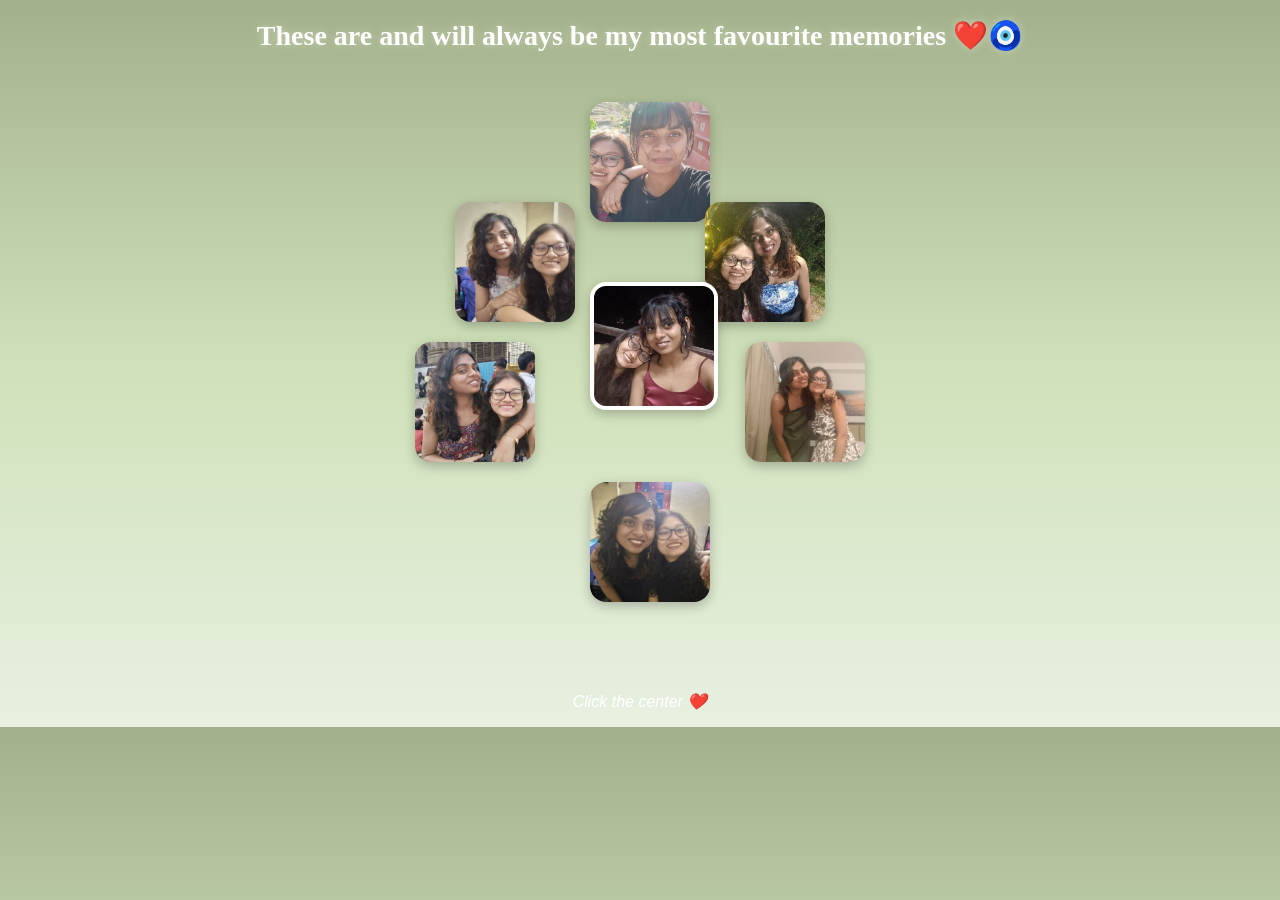
==== memories.html @ 4640cc7f "Update memories.html" ====
<!DOCTYPE html>
<html>

<head>
<title>Memories 📸</title>
<link rel="stylesheet" href="style.css">
</head>

<body>

<audio id="memoryMusic" loop>
<source src="assets/music/nothing.mp3" type="audio/mpeg">
</audio>

<h1 class="memory-title">These are and will always be my most favourite memories ❤️🧿</h1>

<div class="heart-gallery">

<img src="assets/music/1.jpeg.jpeg" class="heart-photo p1 crop-one">
<img src="assets/music/2.jpeg.jpeg" class="heart-photo p2">
<img src="assets/music/3.jpeg.jpeg" class="heart-photo p3">
<img src="assets/music/4.jpeg.jpeg" class="heart-photo p4">

<img src="assets/music/5.jpeg.jpeg" class="heart-photo center" onclick="showWall()">

<img src="assets/music/6.jpeg.jpeg" class="heart-photo p5">
<img src="assets/music/7.jpeg.jpeg" class="heart-photo p6">

</div>

<p class="click-text">Click the center ❤️</p>

<div id="photoWall">

<div class="string-row">

<div class="polaroid">
<img src="assets/music/8.jpeg.jpeg">
<p>One of those moments that stayed.</p>
</div>

<div class="polaroid">
<img src="assets/music/9.jpeg.jpeg" class="crop-nine-final">
</div>

<div class="polaroid">
<img src="assets/music/10.jpeg.jpeg">
<p>I still remember how light this felt.</p>
</div>

<div class="polaroid">
<img src="assets/music/11.jpeg.jpeg">
</div>

<div class="polaroid">
<img src="assets/music/12.jpeg.jpeg">
</div>

</div>

<div class="string-row">

<div class="polaroid">
<img src="assets/music/13.jpeg.jpeg">
<p>This had to be here.</p>
</div>

<div class="polaroid">
<img src="assets/music/14.jpeg.jpeg">
</div>

<div class="polaroid">
<img src="assets/music/15.jpeg.jpeg">
</div>

<div class="polaroid">
<img src="assets/music/16.jpeg.jpeg" class="crop-sixteen">
<p>No particular reason, still important.</p>
</div>

<div class="polaroid">
<img src="assets/music/17.jpeg.jpeg" class="crop-down">
</div>

<div class="polaroid">
<img src="assets/music/18.jpeg.jpeg">
</div>

<div class="polaroid">
<img src="assets/music/19.jpeg.jpeg">
<p>And this too.</p>
</div>

</div>

</div>

<script>
function showWall(){

document.getElementById("photoWall").classList.add("show");

const music = document.getElementById("memoryMusic");

music.currentTime = 0;
music.play();

}
</script>

</body>

</html>
---- style.css ----
body{
font-family:Arial;
text-align:center;
background:linear-gradient(180deg,#A3B18A,#CFE1B9,#E8F0E1);
color:white;
margin:0;
padding:0;
}

.landing-container{
margin-top:70px;
}

h1{
font-size:58px;
font-family:'Playfair Display', serif;
color:white;
text-shadow:0 0 10px rgba(255,255,255,0.35);
}

.message{
font-size:22px;
line-height:1.6;
max-width:600px;
margin:auto;
font-style:italic;
}

.cake{
font-size:90px;
cursor:pointer;
margin:35px;
transition:0.3s;
}

.cake:hover{
transform:scale(1.08);
}

#wishText{
opacity:0;
font-size:26px;
transition:1s;
font-style:italic;
}

#wishText.show{
opacity:1;
}

.buttons{
margin-top:35px;
}

button{
font-size:28px;
padding:14px 28px;
margin:12px;
cursor:pointer;
border:none;
border-radius:14px;
background:white;
color:#556B4F;
transition:0.3s;
}

button:hover{
transform:scale(1.08);
background:#f7f7f7;
}
/* memories page */

.memory-title{
font-size:28px;
white-space:nowrap;
margin-bottom:30px;
}

/* heart */

.heart-gallery{
position:relative;
width:520px;
height:560px;
margin:40px auto;
}

.heart-photo{
width:120px;
height:120px;
object-fit:cover;
border-radius:16px;
position:absolute;
box-shadow:0 4px 12px rgba(0,0,0,0.25);
}

/* true heart */

.p1{
top:10px;
left:210px;
}

.p2{
top:110px;
left:75px;
}

.p3{
top:110px;
right:75px;
}

.p4{
top:250px;
left:35px;
}

.center{
top:190px;
left:210px;
cursor:pointer;
border:4px solid white;
transition:0.3s;
}

.center:hover{
transform:scale(1.08);
}

.p5{
top:250px;
right:35px;
}

.p6{
top:390px;
left:210px;
}

.click-text{
font-style:italic;
margin-top:10px;
}

/* hidden wall */

#photoWall{
display:none;
opacity:0;
transition:1s;
margin-top:70px;
}

#photoWall.show{
display:block;
opacity:1;
}

/* strings */

.string-row{
display:flex;
justify-content:center;
gap:25px;
margin:55px 0;
position:relative;
}

.string-row::before{
content:"";
position:absolute;
top:-20px;
left:5%;
width:90%;
height:2px;
background:rgba(255,255,255,0.7);
}

/* polaroids */

.polaroid{
background:white;
padding:10px;
padding-bottom:20px;
border-radius:6px;
box-shadow:0 8px 18px rgba(0,0,0,0.18);
width:140px;
position:relative;
}

.polaroid::before{
content:"❤️";
position:absolute;
top:-18px;
left:50%;
transform:translateX(-50%);
font-size:16px;
}

.polaroid:nth-child(odd){
transform:rotate(-4deg);
}

.polaroid:nth-child(even){
transform:rotate(4deg);
}

.polaroid img{
width:100%;
height:140px;
object-fit:cover;
}

/* crop fixes */

.crop-down{
object-position:center 45%;
}

.crop-nine{
object-position:center 75%;
}

.crop-one{
object-position:center 35%;
}

.polaroid p{
font-size:14px;
font-style:italic;
color:#333;
margin-top:8px;
}
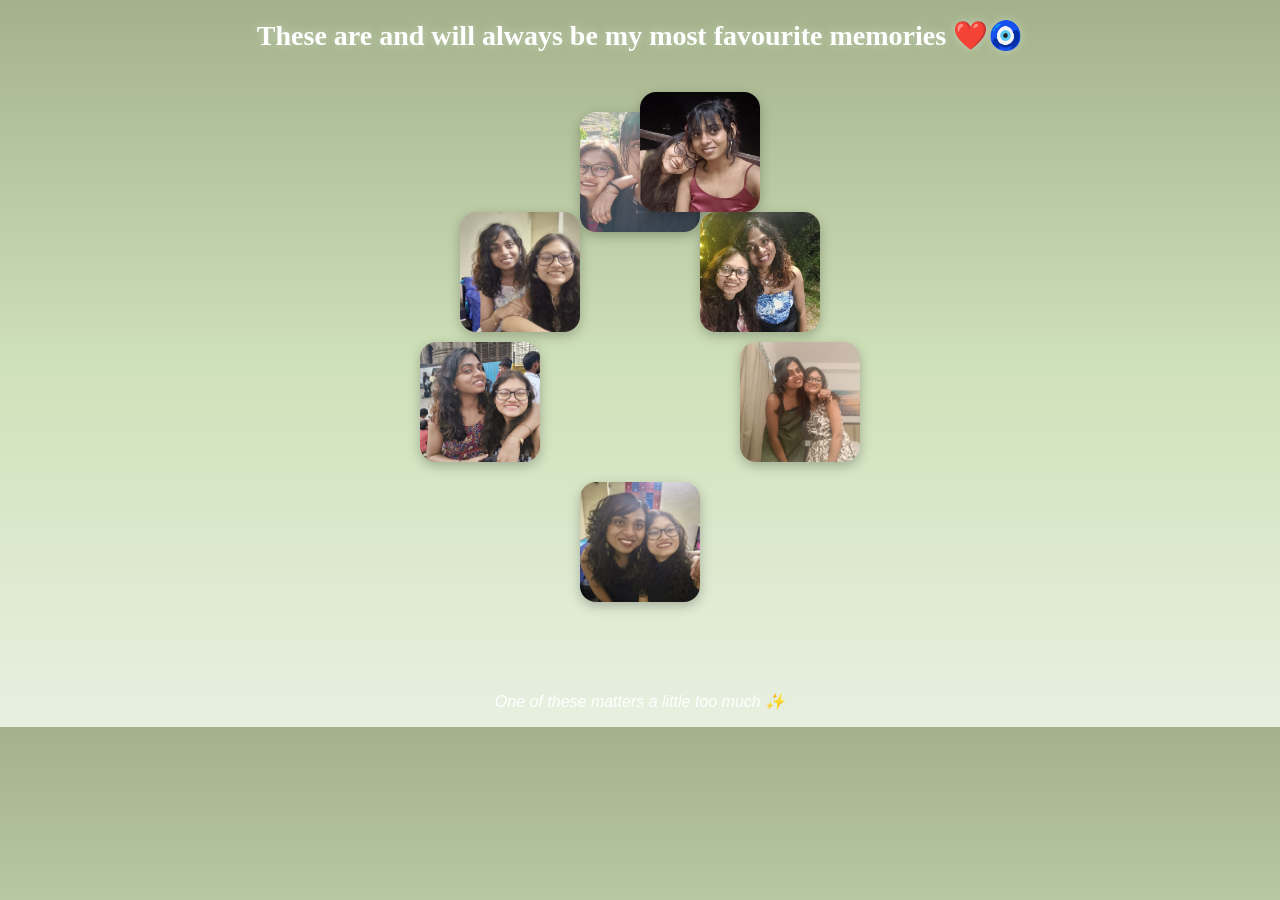
==== commit 69036f33: "Update memories.html" ====
--- a/memories.html
+++ b/memories.html
@@ -21,14 +21,14 @@
 <img src="assets/music/3.jpeg.jpeg" class="heart-photo p3">
 <img src="assets/music/4.jpeg.jpeg" class="heart-photo p4">
 
-<img src="assets/music/5.jpeg.jpeg" class="heart-photo center" onclick="showWall()">
+<img src="assets/music/5.jpeg.jpeg" class="heart-photo p5special" onclick="showWall()">
 
 <img src="assets/music/6.jpeg.jpeg" class="heart-photo p5">
 <img src="assets/music/7.jpeg.jpeg" class="heart-photo p6">
 
 </div>
 
-<p class="click-text">Click the center ❤️</p>
+<p class="click-text">One of these matters a little too much ✨</p>
 
 <div id="photoWall">
 
--- a/style.css
+++ b/style.css
@@ -80,7 +80,7 @@
 
 .heart-gallery{
 position:relative;
-width:520px;
+width:560px;
 height:560px;
 margin:40px auto;
 }
@@ -94,31 +94,31 @@
 box-shadow:0 4px 12px rgba(0,0,0,0.25);
 }
 
-/* true heart */
+/* clean readable heart */
 
 .p1{
-top:10px;
-left:210px;
+top:20px;
+left:220px;
 }
 
 .p2{
-top:110px;
-left:75px;
+top:120px;
+left:100px;
 }
 
 .p3{
-top:110px;
-right:75px;
+top:120px;
+right:100px;
 }
 
 .p4{
 top:250px;
-left:35px;
+left:60px;
 }
 
 .center{
-top:190px;
-left:210px;
+top:250px;
+left:220px;
 cursor:pointer;
 border:4px solid white;
 transition:0.3s;
@@ -130,12 +130,12 @@
 
 .p5{
 top:250px;
-right:35px;
+right:60px;
 }
 
 .p6{
 top:390px;
-left:210px;
+left:220px;
 }
 
 .click-text{
@@ -214,18 +214,22 @@
 
 /* crop fixes */
 
+.crop-one{
+object-position:center 35%;
+}
+
+.crop-nine-final{
+object-position:center 82%;
+}
+
+.crop-sixteen{
+object-position:center 58%;
+}
+
 .crop-down{
 object-position:center 45%;
 }
 
-.crop-nine{
-object-position:center 75%;
-}
-
-.crop-one{
-object-position:center 35%;
-}
-
 .polaroid p{
 font-size:14px;
 font-style:italic;
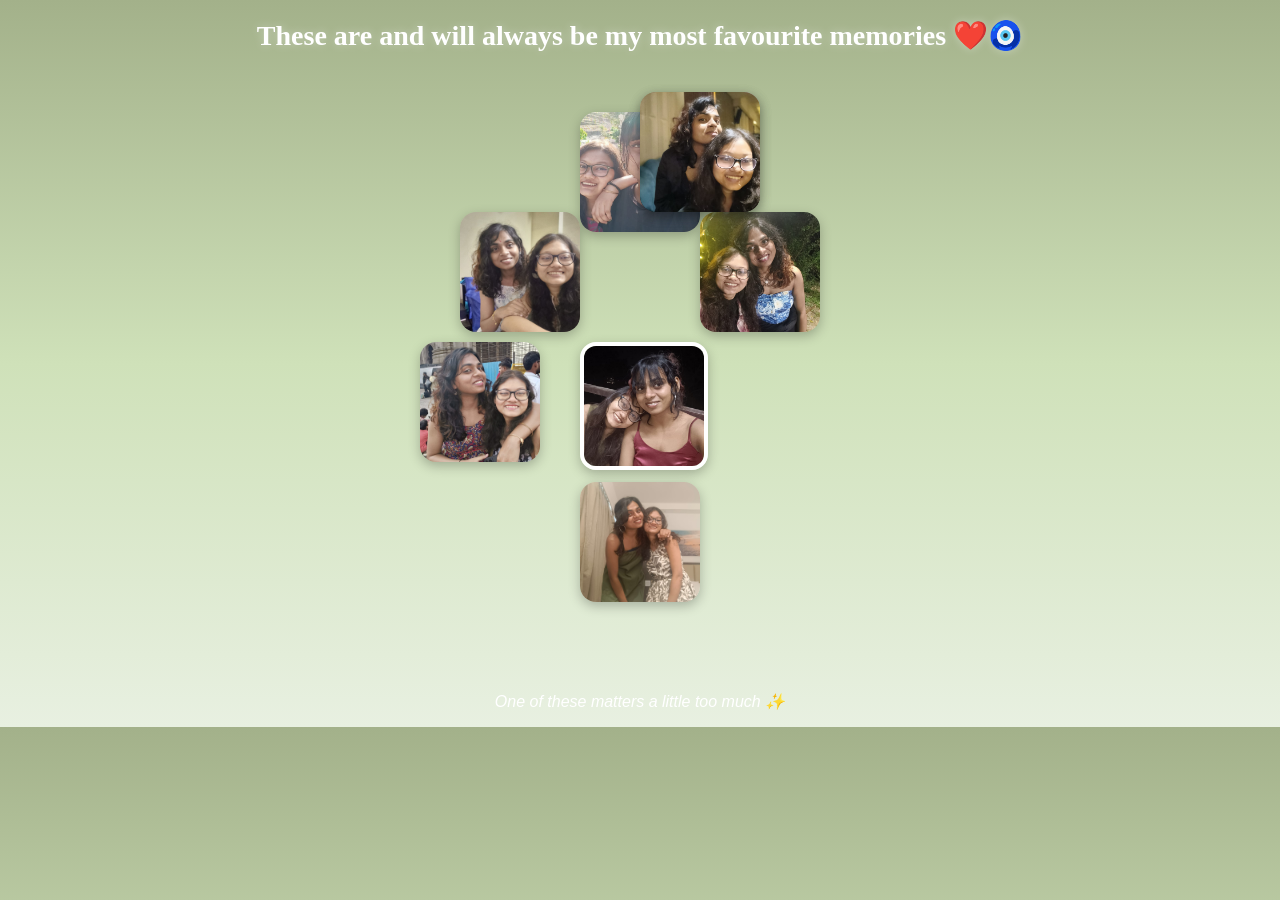
==== commit 4c2c7ff0: "Update memories.html" ====
--- a/memories.html
+++ b/memories.html
@@ -18,13 +18,15 @@
 
 <img src="assets/music/1.jpeg.jpeg" class="heart-photo p1 crop-one">
 <img src="assets/music/2.jpeg.jpeg" class="heart-photo p2">
+
 <img src="assets/music/3.jpeg.jpeg" class="heart-photo p3">
+<img src="assets/music/5.jpeg.jpeg" class="heart-photo p5special" onclick="showWall()">
 <img src="assets/music/4.jpeg.jpeg" class="heart-photo p4">
 
-<img src="assets/music/5.jpeg.jpeg" class="heart-photo p5special" onclick="showWall()">
+<img src="assets/music/6.jpeg.jpeg" class="heart-photo p6">
+<img src="assets/music/7.jpeg.jpeg" class="heart-photo p7">
 
-<img src="assets/music/6.jpeg.jpeg" class="heart-photo p5">
-<img src="assets/music/7.jpeg.jpeg" class="heart-photo p6">
+<img src="assets/music/8.jpeg.jpeg" class="heart-photo p8">
 
 </div>
 
@@ -35,17 +37,12 @@
 <div class="string-row">
 
 <div class="polaroid">
-<img src="assets/music/8.jpeg.jpeg">
-<p>One of those moments that stayed.</p>
+<img src="assets/music/10.jpeg.jpeg">
+<p>I still remember how light this felt.</p>
 </div>
 
 <div class="polaroid">
 <img src="assets/music/9.jpeg.jpeg" class="crop-nine-final">
-</div>
-
-<div class="polaroid">
-<img src="assets/music/10.jpeg.jpeg">
-<p>I still remember how light this felt.</p>
 </div>
 
 <div class="polaroid">
@@ -56,14 +53,14 @@
 <img src="assets/music/12.jpeg.jpeg">
 </div>
 
-</div>
-
-<div class="string-row">
-
 <div class="polaroid">
 <img src="assets/music/13.jpeg.jpeg">
 <p>This had to be here.</p>
 </div>
+
+</div>
+
+<div class="string-row">
 
 <div class="polaroid">
 <img src="assets/music/14.jpeg.jpeg">
@@ -76,6 +73,10 @@
 <div class="polaroid">
 <img src="assets/music/16.jpeg.jpeg" class="crop-sixteen">
 <p>No particular reason, still important.</p>
+</div>
+
+<div class="polaroid">
+<img src="assets/music/20.jpeg">
 </div>
 
 <div class="polaroid">
--- a/style.css
+++ b/style.css
@@ -94,7 +94,7 @@
 box-shadow:0 4px 12px rgba(0,0,0,0.25);
 }
 
-/* clean readable heart */
+/* true 7-photo heart */
 
 .p1{
 top:20px;
@@ -116,7 +116,7 @@
 left:60px;
 }
 
-.center{
+.p5special{
 top:250px;
 left:220px;
 cursor:pointer;
@@ -124,7 +124,7 @@
 transition:0.3s;
 }
 
-.center:hover{
+.p5special:hover{
 transform:scale(1.08);
 }
 
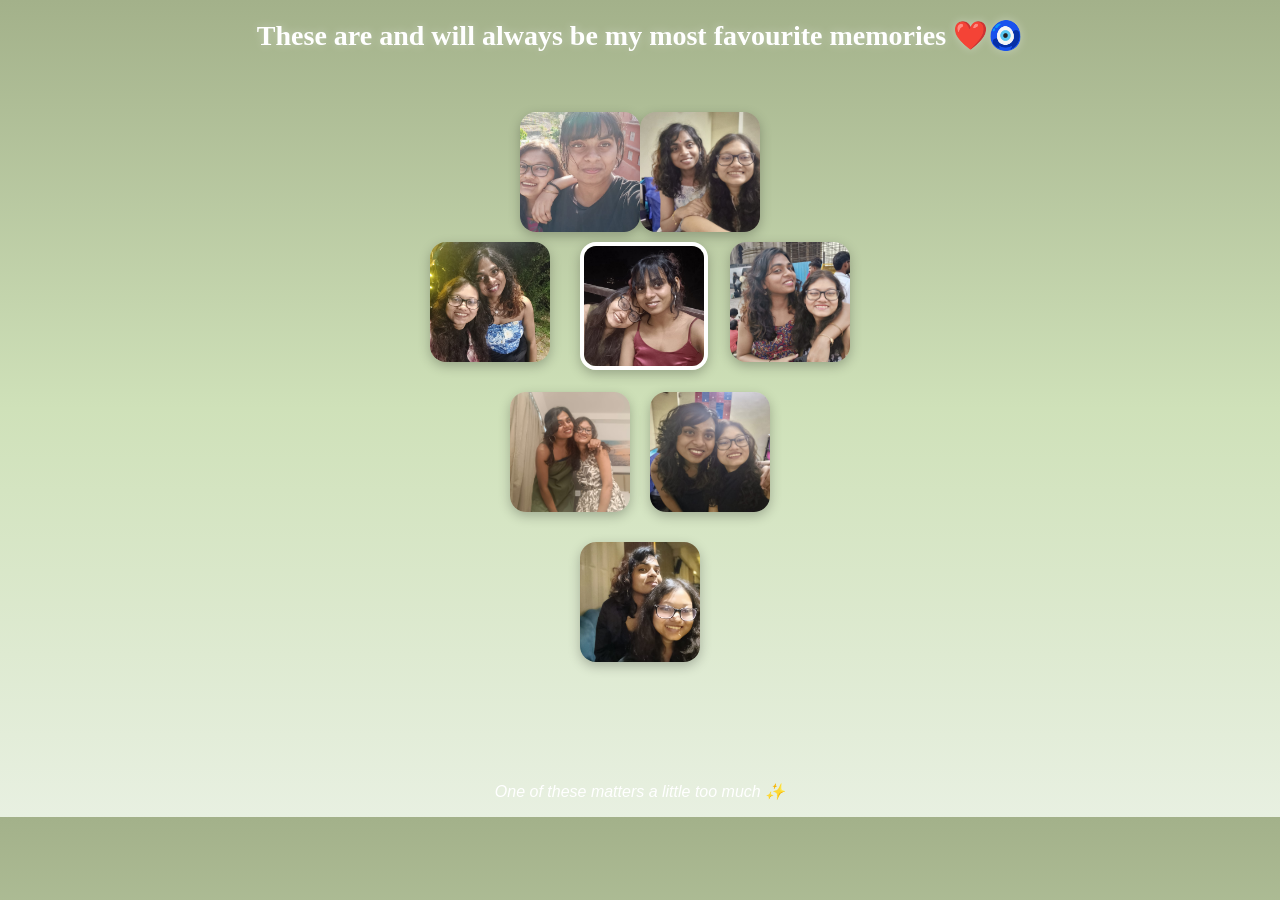
==== commit 538e0ef2: "Update memories.html" ====
--- a/memories.html
+++ b/memories.html
@@ -76,7 +76,7 @@
 </div>
 
 <div class="polaroid">
-<img src="assets/music/20.jpeg">
+<img src="assets/music/20.jpeg.jpeg">
 </div>
 
 <div class="polaroid">
--- a/style.css
+++ b/style.css
@@ -80,8 +80,8 @@
 
 .heart-gallery{
 position:relative;
-width:560px;
-height:560px;
+width:600px;
+height:650px;
 margin:40px auto;
 }
 
@@ -94,31 +94,28 @@
 box-shadow:0 4px 12px rgba(0,0,0,0.25);
 }
 
-/* true 7-photo heart */
+/* row 1 */
 
 .p1{
 top:20px;
-left:220px;
+left:180px;
 }
 
 .p2{
-top:120px;
-left:100px;
-}
+top:20px;
+right:180px;
+}
+
+/* row 2 */
 
 .p3{
-top:120px;
-right:100px;
-}
-
-.p4{
-top:250px;
-left:60px;
+top:150px;
+left:90px;
 }
 
 .p5special{
-top:250px;
-left:220px;
+top:150px;
+left:240px;
 cursor:pointer;
 border:4px solid white;
 transition:0.3s;
@@ -128,19 +125,33 @@
 transform:scale(1.08);
 }
 
-.p5{
-top:250px;
-right:60px;
-}
+.p4{
+top:150px;
+right:90px;
+}
+
+/* row 3 */
 
 .p6{
-top:390px;
-left:220px;
+top:300px;
+left:170px;
+}
+
+.p7{
+top:300px;
+right:170px;
+}
+
+/* row 4 */
+
+.p8{
+top:450px;
+left:240px;
 }
 
 .click-text{
 font-style:italic;
-margin-top:10px;
+margin-top:20px;
 }
 
 /* hidden wall */
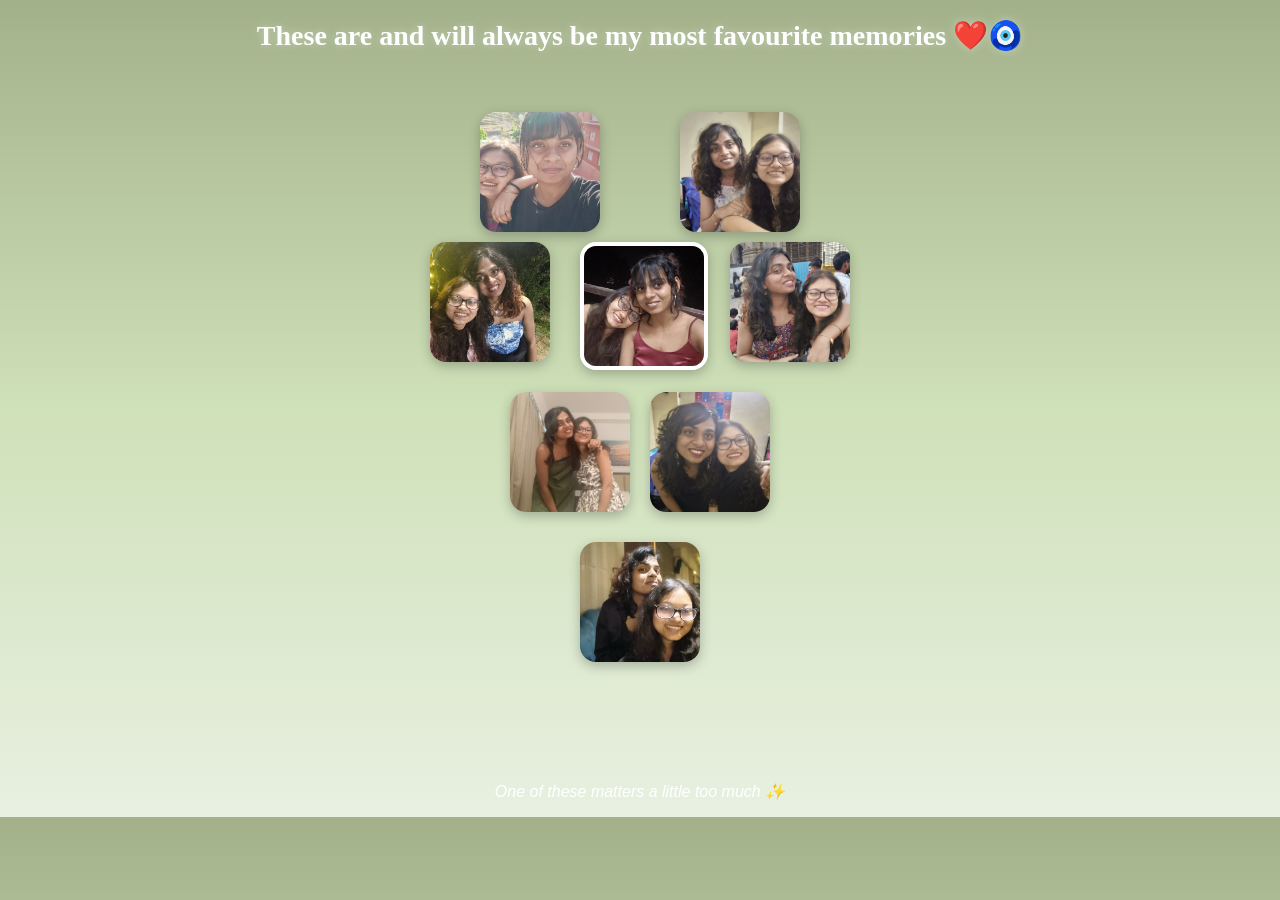
==== commit b3b3357f: "Update memories.html" ====
--- a/memories.html
+++ b/memories.html
@@ -38,11 +38,11 @@
 
 <div class="polaroid">
 <img src="assets/music/10.jpeg.jpeg">
-<p>I still remember how light this felt.</p>
 </div>
 
 <div class="polaroid">
 <img src="assets/music/9.jpeg.jpeg" class="crop-nine-final">
+<p>Highs or lows, you're always the first person I want to talk to</p>
 </div>
 
 <div class="polaroid">
@@ -51,11 +51,11 @@
 
 <div class="polaroid">
 <img src="assets/music/12.jpeg.jpeg">
+<p>Thank you for making every(birth)day so special </p>
 </div>
 
 <div class="polaroid">
 <img src="assets/music/13.jpeg.jpeg">
-<p>This had to be here.</p>
 </div>
 
 </div>
@@ -72,7 +72,7 @@
 
 <div class="polaroid">
 <img src="assets/music/16.jpeg.jpeg" class="crop-sixteen">
-<p>No particular reason, still important.</p>
+<p> My favourite hugs (Nakhre toh bohut karti hai par hug karne mein)</p>
 </div>
 
 <div class="polaroid">
@@ -81,15 +81,17 @@
 
 <div class="polaroid">
 <img src="assets/music/17.jpeg.jpeg" class="crop-down">
+<p> Even though the trip was meh, having you still made it special</p>
 </div>
 
 <div class="polaroid">
 <img src="assets/music/18.jpeg.jpeg">
+<p> Mujhe nahi jana bowling aur KFC khane kisi aur ke saath 🥺</p>
 </div>
 
 <div class="polaroid">
 <img src="assets/music/19.jpeg.jpeg">
-<p>And this too.</p>
+<p> This is forever gonna be my favourite time </p>
 </div>
 
 </div>
--- a/style.css
+++ b/style.css
@@ -98,12 +98,12 @@
 
 .p1{
 top:20px;
-left:180px;
+left:140px;
 }
 
 .p2{
 top:20px;
-right:180px;
+right:140px;
 }
 
 /* row 2 */
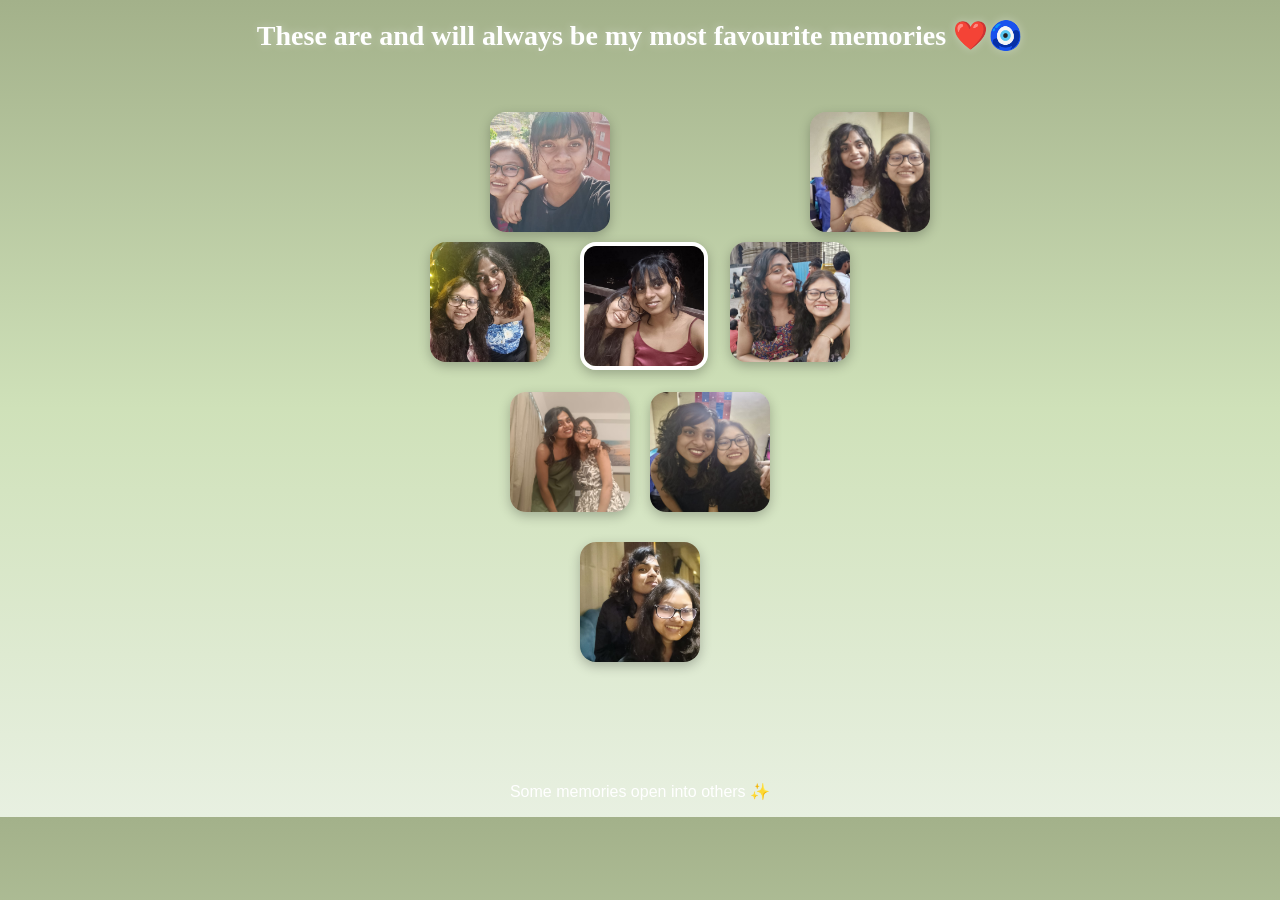
==== commit 7c0912c7: "Update memories.html" ====
--- a/memories.html
+++ b/memories.html
@@ -30,7 +30,7 @@
 
 </div>
 
-<p class="click-text">One of these matters a little too much ✨</p>
+<p class="click-text">Some memories open into others ✨</p>
 
 <div id="photoWall">
 
@@ -38,6 +38,7 @@
 
 <div class="polaroid">
 <img src="assets/music/10.jpeg.jpeg">
+<p>You'll always be a part of most of my core memories</p>
 </div>
 
 <div class="polaroid">
@@ -47,6 +48,7 @@
 
 <div class="polaroid">
 <img src="assets/music/11.jpeg.jpeg">
+<p>I am so so garteful I got to see and experiences new things with you (wouldn't have done it with anyone else)</p>
 </div>
 
 <div class="polaroid">
@@ -56,6 +58,7 @@
 
 <div class="polaroid">
 <img src="assets/music/13.jpeg.jpeg">
+<p> The Best Trip (Baaki aur bhi bohut saare trips ke liye convince karne wali hun main tujhe) </p>
 </div>
 
 </div>
@@ -64,10 +67,12 @@
 
 <div class="polaroid">
 <img src="assets/music/14.jpeg.jpeg">
+<p> Just knowing that you're there brings me a kind of ease</p>
 </div>
 
 <div class="polaroid">
 <img src="assets/music/15.jpeg.jpeg">
+<p> Eating and trying new food with you has to be one of my most favourite things</p>
 </div>
 
 <div class="polaroid">
@@ -77,6 +82,7 @@
 
 <div class="polaroid">
 <img src="assets/music/20.jpeg.jpeg">
+<p> Thank you for being my comfort person</p>
 </div>
 
 <div class="polaroid">
@@ -86,12 +92,12 @@
 
 <div class="polaroid">
 <img src="assets/music/18.jpeg.jpeg">
-<p> Mujhe nahi jana bowling aur KFC khane kisi aur ke saath 🥺</p>
+<p> Mujhe nahi jana bowling karne aur KFC khane kisi aur ke saath 🥺</p>
 </div>
 
 <div class="polaroid">
 <img src="assets/music/19.jpeg.jpeg">
-<p> This is forever gonna be my favourite time </p>
+<p> This is forever gonna be my most favourite time </p>
 </div>
 
 </div>
--- a/style.css
+++ b/style.css
@@ -98,12 +98,12 @@
 
 .p1{
 top:20px;
-left:140px;
+left:150px;
 }
 
 .p2{
 top:20px;
-right:140px;
+right:10px;
 }
 
 /* row 2 */
@@ -149,9 +149,14 @@
 left:240px;
 }
 
-.click-text{
-font-style:italic;
-margin-top:20px;
+..click-text{
+font-style:italic;
+font-size:20px;
+margin-top:30px;
+color:white;
+text-shadow:0 0 10px rgba(255,255,255,0.5);
+font-weight:500;
+letter-spacing:0.5px;
 }
 
 /* hidden wall */
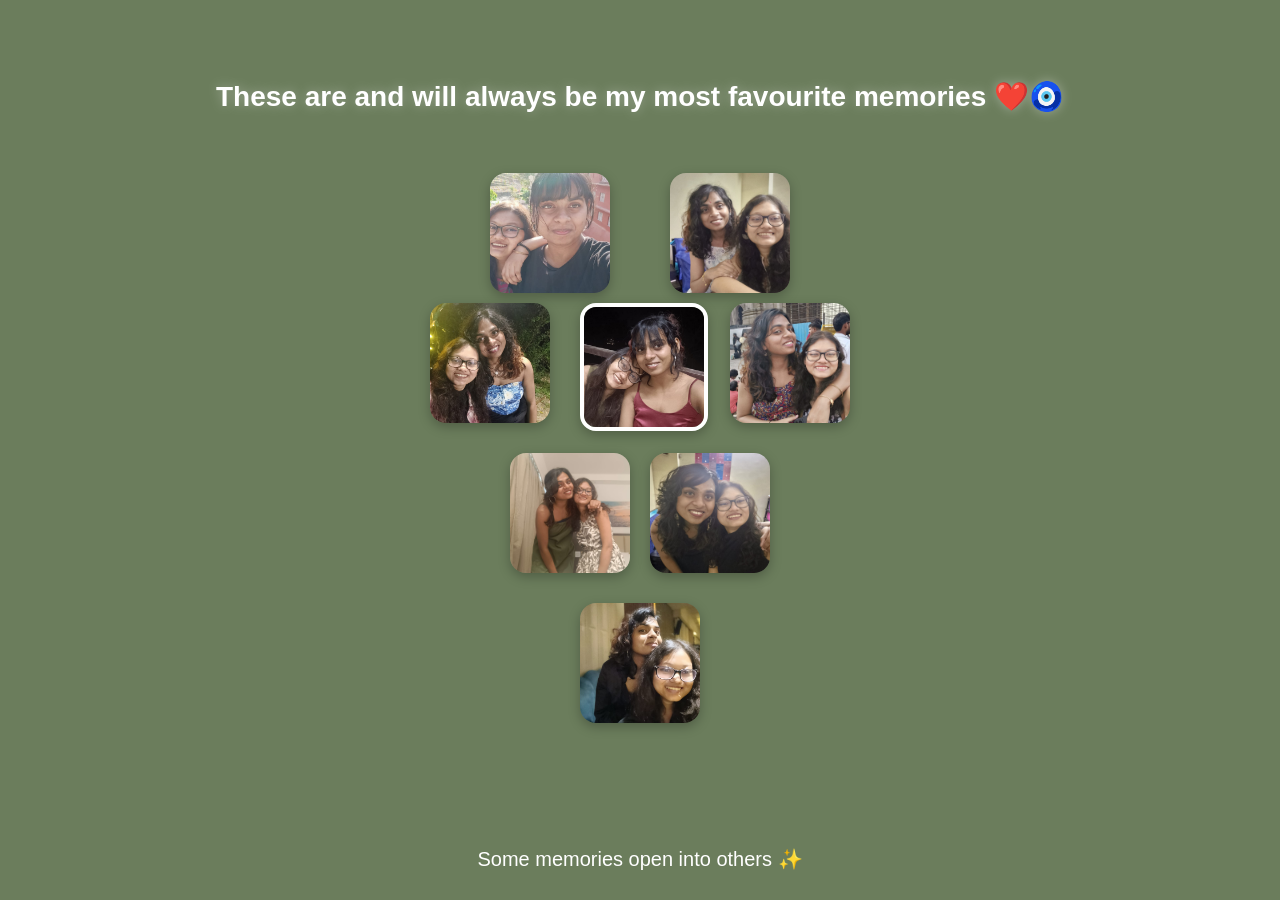
==== commit 74e78acc: "Update memories.html" ====
--- a/memories.html
+++ b/memories.html
@@ -48,7 +48,7 @@
 
 <div class="polaroid">
 <img src="assets/music/11.jpeg.jpeg">
-<p>I am so so garteful I got to see and experiences new things with you (wouldn't have done it with anyone else)</p>
+<p>I am so so grateful I got to see and experiences new things with you (wouldn't have done it with anyone else)</p>
 </div>
 
 <div class="polaroid">
--- a/style.css
+++ b/style.css
@@ -1,29 +1,26 @@
 body{
 font-family:Arial;
 text-align:center;
-background:linear-gradient(180deg,#A3B18A,#CFE1B9,#E8F0E1);
+background:#6B7D5C;
 color:white;
-margin:0;
-padding:0;
-}
-
-.landing-container{
-margin-top:70px;
+margin-top:80px;
+overflow-x:hidden;
+position:relative;
+}
+
+.container{
+position:relative;
+z-index:2;
 }
 
 h1{
-font-size:58px;
-font-family:'Playfair Display', serif;
-color:white;
-text-shadow:0 0 10px rgba(255,255,255,0.35);
-}
-
-.message{
-font-size:22px;
+font-size:44px;
+text-shadow:0 0 12px rgba(255,255,255,0.35);
+}
+
+p{
+font-size:20px;
 line-height:1.6;
-max-width:600px;
-margin:auto;
-font-style:italic;
 }
 
 .cake{
@@ -39,9 +36,8 @@
 
 #wishText{
 opacity:0;
-font-size:26px;
+font-size:24px;
 transition:1s;
-font-style:italic;
 }
 
 #wishText.show{
@@ -53,20 +49,56 @@
 }
 
 button{
-font-size:28px;
-padding:14px 28px;
-margin:12px;
+font-size:30px;
+padding:15px 28px;
+margin:15px;
 cursor:pointer;
 border:none;
-border-radius:14px;
+border-radius:12px;
 background:white;
-color:#556B4F;
 transition:0.3s;
 }
 
 button:hover{
 transform:scale(1.08);
-background:#f7f7f7;
+}
+
+/* balloons */
+
+.balloon{
+position:fixed;
+width:55px;
+height:75px;
+border-radius:50%;
+bottom:-120px;
+animation:floatUp 14s linear infinite;
+z-index:0;
+pointer-events:none;
+}
+
+.balloon::after{
+content:"";
+position:absolute;
+width:2px;
+height:50px;
+background:white;
+left:50%;
+top:75px;
+transform:translateX(-50%);
+}
+
+@keyframes floatUp{
+0%{
+transform:translateY(0);
+opacity:0;
+}
+10%{
+opacity:1;
+}
+100%{
+transform:translateY(-120vh);
+opacity:0;
+}
 }
 /* memories page */
 
@@ -99,11 +131,12 @@
 .p1{
 top:20px;
 left:150px;
+z-index:2;
 }
 
 .p2{
 top:20px;
-right:10px;
+right:150px;
 }
 
 /* row 2 */
@@ -252,3 +285,118 @@
 color:#333;
 margin-top:8px;
 }
+/* NOTES PAGE FINAL FIX */
+
+.notes-container{
+text-align:center;
+padding:60px 20px;
+color:white;
+position:relative;
+z-index:2;
+}
+
+.letters-grid{
+display:grid;
+grid-template-columns:repeat(2,120px);
+gap:50px;
+justify-content:center;
+margin-bottom:40px;
+}
+
+.letter-icon{
+font-size:80px;
+cursor:pointer;
+transition:0.3s;
+}
+
+.letter-icon:hover{
+transform:scale(1.1);
+}
+
+.scroll-section{
+margin-top:20px;
+}
+
+.scroll-icon{
+font-size:90px;
+cursor:pointer;
+transition:0.3s;
+}
+
+.scroll-icon:hover{
+transform:scale(1.08);
+}
+
+/* hidden popups */
+
+.popup-letter,
+.scroll-letter{
+display:none;
+position:fixed;
+top:50%;
+left:50%;
+transform:translate(-50%,-50%);
+background:white;
+color:#333;
+padding:30px;
+border-radius:16px;
+width:380px;
+max-height:75vh;
+overflow:auto;
+box-shadow:0 10px 30px rgba(0,0,0,0.3);
+z-index:50;
+text-align:left;
+line-height:1.6;
+}
+
+.scroll-letter{
+background:#f5e6c8;
+width:430px;
+}
+
+/* close button */
+
+.popup-letter,
+.scroll-letter{
+display:none;
+position:fixed;
+top:50%;
+left:50%;
+transform:translate(-50%,-50%);
+background:white;
+color:#333;
+padding:30px;
+border-radius:16px;
+width:380px;
+max-height:75vh;
+overflow:auto;
+box-shadow:0 10px 30px rgba(0,0,0,0.3);
+z-index:50;
+text-align:left;
+line-height:1.7;
+font-family:'Georgia', serif;
+font-size:18px;
+}
+
+/* affirmations */
+
+.affirmation-note{
+font-size:40px;
+cursor:pointer;
+display:inline-block;
+margin:10px;
+}
+
+#affirmationText{
+margin-top:20px;
+font-size:18px;
+text-align:center;
+}
+
+/* crossword */
+
+.crossword-img{
+width:100%;
+border-radius:10px;
+display:block;
+}
